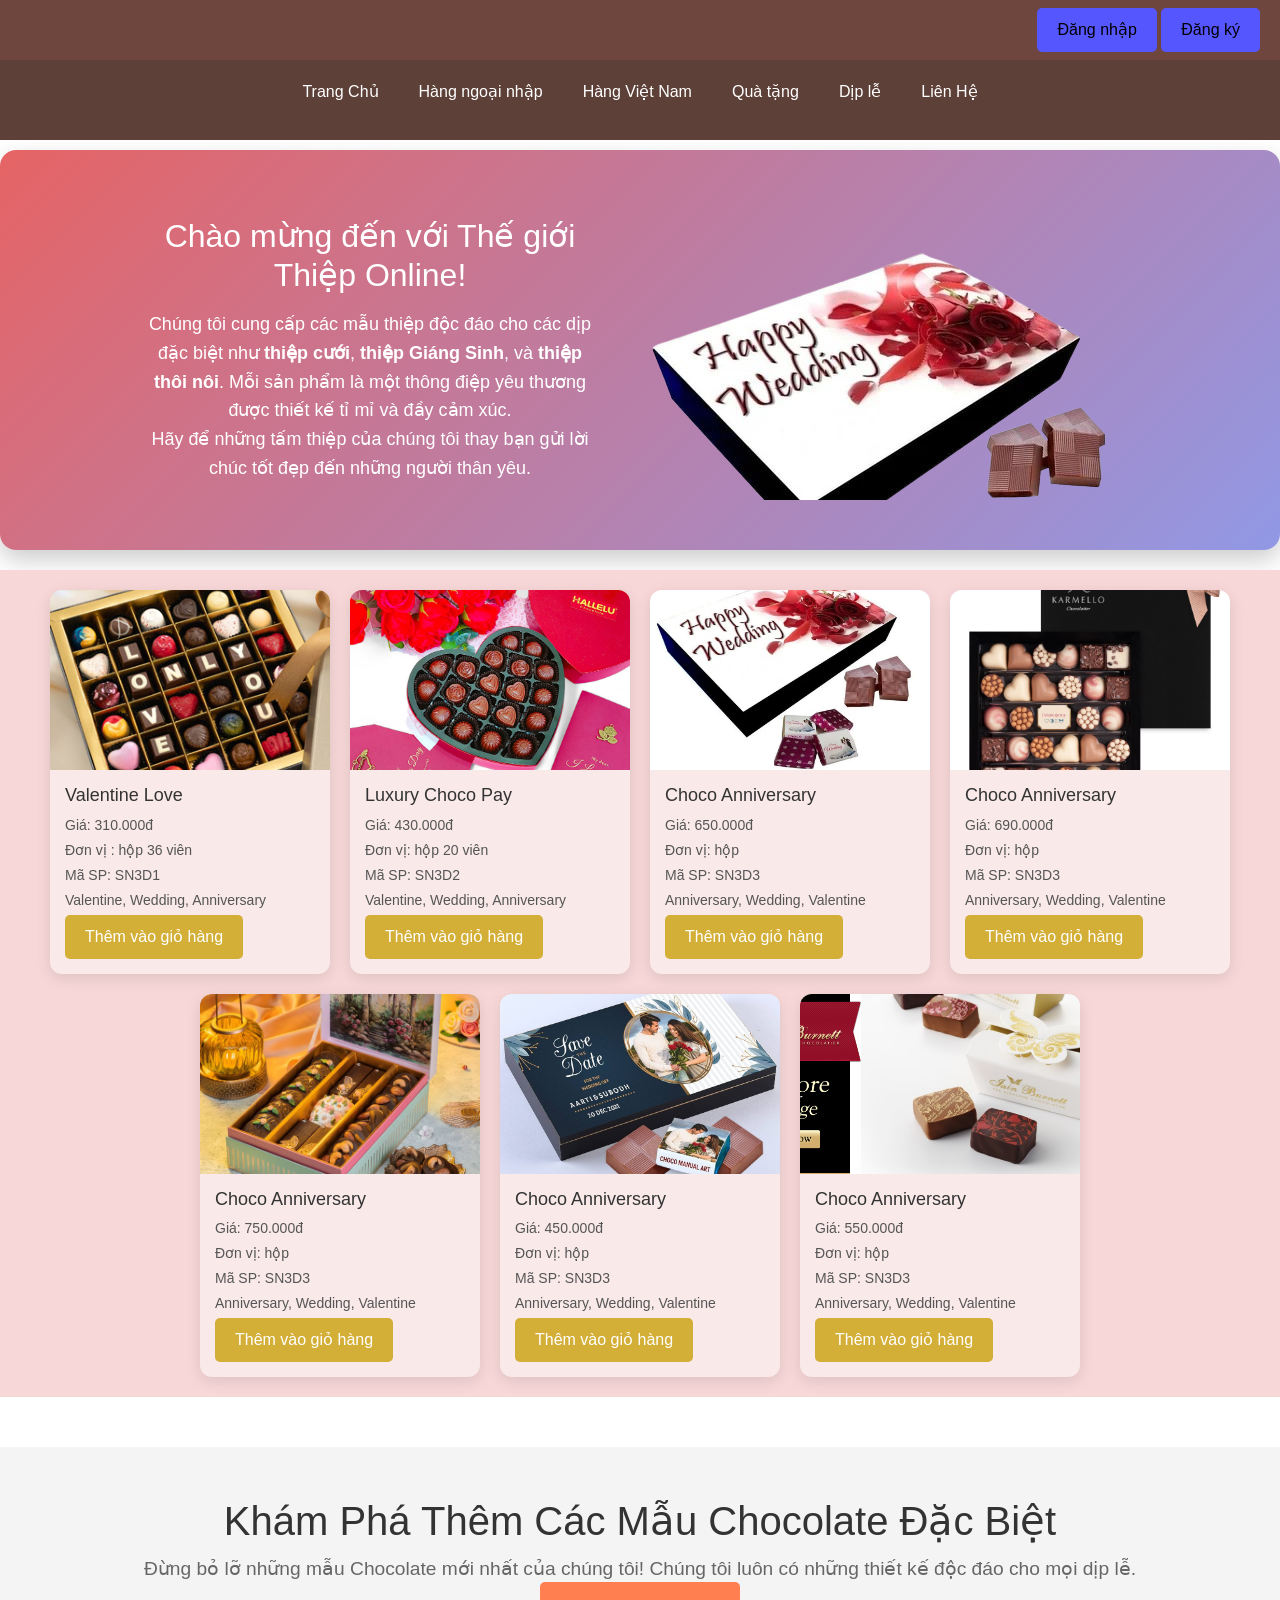
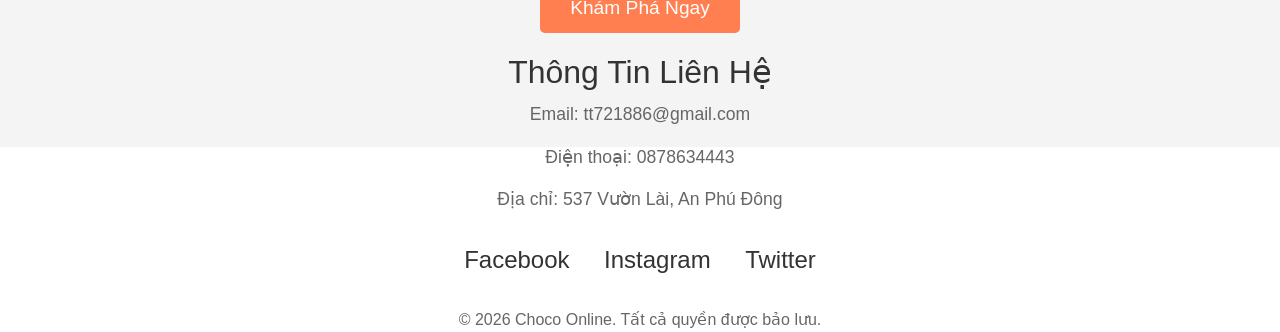
==== Ani.html @ e703107c "upload2" ====
<!DOCTYPE html>
<html lang="en">
<head>
  <meta charset="UTF-8">
  <meta name="viewport" content="width=device-width, initial-scale=1.0">
  <title>Anniversary</title>

 
  <link rel="stylesheet" href="./css/home.css">
  <link rel="stylesheet" href="./js/bootstrap.css">
  <link rel="stylesheet" href="./js/bootstrap.min.css">
  <link rel="stylesheet" href="./css/Login_Signup.css">


  <script src="https://code.jquery.com/jquery-3.6.4.min.js"></script>
  <script src="./js/bootstrap.js"></script>
  <script src="./js/bootstrap.min.js"></script>

  <style>
     
    #section3 {
    background-color: #f4f4f4;
    padding: 50px 20px;
    text-align: center;
    margin-top: 50px;
}

.footer-content {
    max-width: 1200px;
    margin: 0 auto;
}

.cta {
    margin-bottom: 30px;
}

.cta h2 {
    font-size: 2.5em;
    color: #333;
}

.cta p {
    font-size: 1.2em;
    color: #666;
    margin: 10px 0;
}

.cta-btn {
    background-color: #ff7f50;
    color: white;
    padding: 15px 30px;
    text-decoration: none;
    font-size: 1.2em;
    border-radius: 5px;
    transition: background-color 0.3s;
}

.cta-btn:hover {
    background-color: #e06740;
}

.contact-info {
    margin-bottom: 30px;
}

.contact-info h3 {
    font-size: 2em;
    color: #333;
    margin-bottom: 10px;
}

.contact-info p {
    font-size: 1.1em;
    color: #666;
}

.social-links {
    margin-bottom: 30px;
}

.social-links .social-icon {
    text-decoration: none;
    font-size: 1.5em;
    color: #333;
    margin: 0 15px;
    transition: color 0.3s;
}

.social-links .social-icon:hover {
    color: #ff7f50;
}

.footer-bottom {
    font-size: 1em;
    color: #666;
    margin-top: 20px;
}

  
  </style>
  
</head>
<body>

  <header>
    <div id="auth-buttons">
      <button id="login-btn">Đăng nhập</button>
      <button id="signup-btn">Đăng ký</button>

    </div>

    <div id="login-modal" class="modal">
      <div class="modal-content">
        <span class="close" id="close-login">&times;</span>
        <h3>Đăng nhập</h3>
        <form id="login-form">
          <label for="username">Tài khoản:</label>
          <input type="text" id="username" name="username" required>
          <div id="login-username-error" class="error-message"></div>

          <label for="password">Mật khẩu:</label>
          <input type="password" id="password" name="password" required>
          <div id="login-password-error" class="error-message"></div>

          <button type="submit">Đăng nhập</button>
        </form>
        <p class="switch">Chưa có tài khoản? <a href="#" id="switch-to-signup">Đăng ký ngay</a></p>
      </div>
    </div>

    <div id="signup-modal" class="modal">
      <div class="modal-content">
        <span class="close" id="close-signup">&times;</span>
        <h3>Đăng ký</h3>
        <form id="signup-form">
          <label for="new-username">Tên tài khoản:</label>
          <input type="text" id="new-username" name="new-username" required>
          <div id="signup-username-error" class="error-message"></div>

          <label for="new-password">Mật khẩu:</label>
          <input type="password" id="new-password" name="new-password" required>
          <div id="signup-password-error" class="error-message"></div>

          <label for="phone">SĐT:</label>
          <input type="tel" id="phone" name="phone" required>
          <div id="signup-phone-error" class="error-message"></div>

          <label for="email">Email:</label>
          <input type="email" id="email" name="email" required>
          <div id="signup-email-error" class="error-message"></div>

          <button type="submit">Đăng ký</button>
        </form>
        <p class="switch">Đã có tài khoản? <a href="#" id="switch-to-login">Đăng nhập</a></p>
      </div>
    </div>



    <div id="user-info" style="
    display: none;
    display: flex;
    justify-content: flex-end;
    align-items: center;
    gap: 20px;
    padding-right: 20px;
    position: relative;">
    
    <span style="
      position: absolute;
      left: 480px;
      top: 20px;
      font-size: 24px;
      font-weight: bold;
      color: aliceblue;
      font-family: 'Segoe UI', Tahoma, Geneva, Verdana, sans-serif;
      text-shadow: 1px 1px 2px #ccc;">
      ✨ Chào mừng đến với thế giới Love Chocolate ✨
    </span>
  
    <span id="user-name">👤</span>
    <a href="./Giohang.html" style="text-decoration: none;"><span id="cart-count" style="color: black;">🛒</span></a>
    
    <button id="logout-btn" class="logout-button">Đăng xuất</button>

  </div>
  
    
    

     <div id="navheader">
      <ul>
        <li><a href="./home.html">Trang Chủ</a></li>
        <li>
        <a href="#">Hàng ngoại nhập</a>
          <ul id="sub_menu_wedding">
            <li><a href="./MrBeast.html">Mr Beast</a></li>
            <li><a href="./Hershey.html">Her'shey</a></li>
            <li><a href="./Kitkat.html">Kitkat</a></li>
          </ul>
        </li>
        <li>
        <a href="./home.html">Hàng Việt Nam</a>
          <ul id="submenu_thoinoi">
            <li><a href="./Thechoco.html">The Choco</a></li>
            <li><a href="./MaisonMarou.html">Maison Marou</a></li>
          </ul>
        </li>

        <li>
          <a href="#">Quà tặng</a>
          <ul id="submenu_giangsinh">
            <li><a href="./Basic.html">Basic</a></li>
            <li><a href="./Luxury.html">Luxury</a></li>
          </ul>
        </li>


        <li>
          <a href="#">Dịp lễ</a>
          <ul id="submenu_sinhnhat">
            <li><a href="./Ngayle.html">Ngày lễ</a></li>
            <li><a href="./Ani.html">Kỉ niệm</a></li>
          </ul>
        </li>
        <li>
          <a href="#">Liên Hệ</a>
          <ul id="submenu_lienhe">
            <li><a href="#">Phone/Zalo : 0878634443</a></li>
            <li><a href="#">Email : tt721886@gmail.com</a></li>
          </ul>
        
        
        </li>
      </ul>
    </div>
  </header>

  <section id="section1">
    <div class="intro-container">
      <div class="intro-text">
        <h2>Chào mừng đến với Thế giới Thiệp Online!</h2>
        <p>
          Chúng tôi cung cấp các mẫu thiệp độc đáo cho các dịp đặc biệt như 
          <strong>thiệp cưới</strong>, <strong>thiệp Giáng Sinh</strong>, 
          và <strong>thiệp thôi nôi</strong>. Mỗi sản phẩm là một thông điệp yêu thương
          được thiết kế tỉ mỉ và đầy cảm xúc.
        </p>
        <p>
          Hãy để những tấm thiệp của chúng tôi thay bạn gửi lời chúc tốt đẹp 
          đến những người thân yêu.
        </p>
      </div>
      <div class="intro-slider">
        <img id="slider-image" src="./img/DipLe/Anniversary/lux3-removebg-preview.png" alt="Thiệp mẫu">
      </div>
    </div>
  </section>

  <section id="section2">
    <a href="./Giohang.html">
      <div class="product-box">
        <img src="./img/DipLe/Anniversary/vl1.jpg" alt="Tên mẫu" class="product-image" />
        <div class="product-info">
          <h4>Valentine Love</h4>
          <p>Giá: 310.000đ</p>
          <p>Đơn vị : hộp 36 viên</p>
          <p>Mã SP: SN3D1</p>
          <p>Valentine, Wedding, Anniversary</p>
          <button class="add-to-cart" data-name="" data-price="310000" data-id="SN3D1">Thêm vào giỏ hàng</button>
        </div>
      </div>
    </a>

    <a href="./Giohang.html">
      <div class="product-box">
        <img src="./img/DipLe/Anniversary/vl2.jpg" alt="Tên mẫu" class="product-image" />
        <div class="product-info">
          <h4>Luxury Choco Pay</h4>
          <p>Giá: 430.000đ</p>
          <p>Đơn vị: hộp 20 viên</p>
          <p>Mã SP: SN3D2</p>
          <p>Valentine, Wedding, Anniversary</p>
          <button class="add-to-cart" data-name="" data-price="430000" data-id="SN3D2">Thêm vào giỏ hàng</button>
        </div>
      </div>
    </a>

    <a href="./Giohang.html">
      <div class="product-box">
        <img src="./img/DipLe/Anniversary/lux3.webp" alt="Tên mẫu" class="product-image" />
        <div class="product-info">
          <h4>Choco Anniversary</h4>
          <p>Giá: 650.000đ</p>
          <p>Đơn vị: hộp</p>
          <p>Mã SP: SN3D3</p>
          <p>Anniversary, Wedding, Valentine</p>
          <button class="add-to-cart" data-name="" data-price="650000" data-id="SN3D3">Thêm vào giỏ hàng</button>
        </div>
      </div>
    </a>

    <a href="./Giohang.html">
      <div class="product-box">
        <img src="./img/DipLe/Anniversary/lux4.jfif" alt="Tên mẫu" class="product-image" />
        <div class="product-info">
          <h4>Choco Anniversary</h4>
          <p>Giá: 690.000đ</p>
          <p>Đơn vị: hộp</p>
          <p>Mã SP: SN3D3</p>
          <p>Anniversary, Wedding, Valentine</p>
          <button class="add-to-cart" data-name="" data-price="690000" data-id="SN3D3">Thêm vào giỏ hàng</button>
        </div>
      </div>
    </a>
    <a href="./Giohang.html">
      <div class="product-box">
        <img src="./img/DipLe/Anniversary/lux5.webp" alt="Tên mẫu" class="product-image" />
        <div class="product-info">
          <h4>Choco Anniversary</h4>
          <p>Giá: 750.000đ</p>
          <p>Đơn vị: hộp</p>
          <p>Mã SP: SN3D3</p>
          <p>Anniversary, Wedding, Valentine</p>
          <button class="add-to-cart" data-name="" data-price="750000" data-id="SN3D3">Thêm vào giỏ hàng</button>
        </div>
      </div>
    </a>

        <a href="./Giohang.html">
      <div class="product-box">
        <img src="./img/DipLe/Anniversary/lux6.jpg" alt="Tên mẫu" class="product-image" />
        <div class="product-info">
          <h4>Choco Anniversary</h4>
          <p>Giá: 450.000đ</p>
          <p>Đơn vị: hộp</p>
          <p>Mã SP: SN3D3</p>
          <p>Anniversary, Wedding, Valentine</p>
          <button class="add-to-cart" data-name="" data-price="450000" data-id="SN3D3">Thêm vào giỏ hàng</button>
        </div>
      </div>
    </a>
        <a href="./Giohang.html">
      <div class="product-box">
        <img src="./img/DipLe/Anniversary/lux7.png" alt="Tên mẫu" class="product-image" />
        <div class="product-info">
          <h4>Choco Anniversary</h4>
          <p>Giá: 550.000đ</p>
          <p>Đơn vị: hộp</p>
          <p>Mã SP: SN3D3</p>
          <p>Anniversary, Wedding, Valentine</p>
          <button class="add-to-cart" data-name="" data-price="550000" data-id="SN3D3">Thêm vào giỏ hàng</button>
        </div>
      </div>
    </a>



  </section>

  <section id="section3">
    <div class="footer-content">
        <div class="cta">
            <h2>Khám Phá Thêm Các Mẫu Chocolate Đặc Biệt</h2>
            <p>Đừng bỏ lỡ những mẫu Chocolate mới nhất của chúng tôi! Chúng tôi luôn có những thiết kế độc đáo cho mọi dịp lễ.</p>
            <a href="./home.html" class="cta-btn">Khám Phá Ngay</a>
        </div>
        
        <div class="contact-info">
            <h3>Thông Tin Liên Hệ</h3>
            <p>Email: tt721886@gmail.com</p>
            <p>Điện thoại: 0878634443</p>
            <p>Địa chỉ: 537 Vườn Lài, An Phú Đông</p>
        </div>
        
        <div class="social-links">
            <a href="https://facebook.com" target="_blank" class="social-icon">Facebook</a>
            <a href="https://instagram.com" target="_blank" class="social-icon">Instagram</a>
            <a href="https://twitter.com" target="_blank" class="social-icon">Twitter</a>
        </div>
        
        <div class="footer-bottom">
            <p>&copy; 2026 Choco Online. Tất cả quyền được bảo lưu.</p>
        </div>
    </div>
</section>



  <!-- JS Slider -->
  <script>
    const images = [
      './img/DipLe/Anniversary/lux3-removebg-preview.png',
      './img/DipLe/Anniversary/lux4-removebg-preview.png',
      './img/DipLe/Anniversary/lux6-removebg-preview.png',
      './img/DipLe/Anniversary/vl2-removebg-preview.png'
      
    ];

    let index = 0;
    const sliderImg = document.getElementById("slider-image");

    setInterval(() => {
      sliderImg.style.opacity = 0;
      setTimeout(() => {
        index = (index + 1) % images.length;
        sliderImg.src = images[index];
        sliderImg.style.opacity = 1;
      }, 1000);
    }, 3000);
  </script>


  <script>
    document.addEventListener("DOMContentLoaded", () => {
      const isLoggedIn = localStorage.getItem("isLoggedIn") === "true"; 
      const username = localStorage.getItem("username");
  
      const authButtons = document.getElementById("auth-buttons");
      const userInfo = document.getElementById("user-info");
      const nameDisplay = document.getElementById("user-name");
  
      if (isLoggedIn && username) {
        authButtons.style.display = "none";
        userInfo.style.display = "flex";
        if (nameDisplay) {
          nameDisplay.textContent = `👤 ${username}`;
        }
      } else {
        authButtons.style.display = "block";
        userInfo.style.display = "none";
      }
    });
  </script>
<script>
  document.addEventListener('DOMContentLoaded', function () {
    const buttons = document.querySelectorAll('.add-to-cart');

    buttons.forEach(button => {
      button.addEventListener('click', function (e) {
        e.preventDefault();
        e.stopPropagation(); 

        const id = this.getAttribute('data-id');
        const rawName = this.getAttribute('data-name');
        const name = rawName && rawName.trim() !== ""
          ? rawName
          : this.closest('.product-info')?.querySelector('h4')?.textContent.replace('Tên mẫu: ', '') || 'Không tên';
        const price = parseInt(this.getAttribute('data-price')) || 0;

        let cart = JSON.parse(localStorage.getItem('cart')) || [];

        // Check sản phẩm
        const existingProduct = cart.find(p => p.id === id);
        if (!existingProduct) {
          cart.push({ id, name, price, quantity: 1 });
          localStorage.setItem('cart', JSON.stringify(cart));
          alert('Đã thêm vào giỏ hàng!');
        } else {
          existingProduct.quantity += 1;
          localStorage.setItem('cart', JSON.stringify(cart));
          alert('Đã tăng số lượng sản phẩm trong giỏ!');
        }

        // Chuyển đến trang giỏ hàng
        // window.location.href = "./Giohang.html";
      });
    });
  });
</script>

  
  <script src="./js/Login_signup.js"></script>

</body>
</html>
---- css/home.css ----
* {
  margin: 0;
  padding: 0;
  box-sizing: border-box;
}

/* ----------------- CONTAINER ----------------- */
#container {
  height: auto;
  font-family: Arial, sans-serif;
}

/* ----------------- HEADER ----------------- */
header {
  position: fixed;
  top: 0;
  left: 0;
  width: 100%;
  height: 60px;

  background: #6f463d;
  color: #fff;




  
  display: flex;
  align-items: center;
  z-index: 1000;
}

#navheader {
  position: absolute;
  top: 60px;
  width: 100%;
  background: #5D4037;
  
  padding: 10px 0;
}

#navheader ul {
  display: flex;
  list-style: none;
  justify-content: center;
  gap: 20px;
}

#navheader li {
  position: relative;
  color: white;
}

#navheader li a,
#sub_menu_wedding a,
#submenu_thoinoi a,
#submenu_giangsinh a {
  text-decoration: none;
  color: white;
  padding: 10px;
  display: block;
  transition: background 0.3s;
}

#navheader li:hover,
#sub_menu_wedding a:hover,
#submenu_thoinoi a:hover,
#submenu_giangsinh a:hover {
  background-color: #686868;
  border-radius: 5px;
}

/* ----------------- SUBMENU ----------------- */
#sub_menu_wedding,
#submenu_thoinoi,
#submenu_giangsinh,
#submenu_sinhnhat,
#submenu_lienhe {
  display: none;
  position: absolute;
  top: 100%;
  left: 0;
  background-color: #444;
  min-width: 180px;
  list-style: none;
  border-radius: 5px;
  box-shadow: 0px 4px 6px rgba(0, 0, 0, 0.2);
  opacity: 0;
  transform: translateY(10px);
  transition: all 0.3s ease-in-out;
  z-index: 999;
}

#sub_menu_wedding li,
#submenu_thoinoi li,
#submenu_giangsinh li,
#submenu_sinhnhat,
#submenu_lienhe {
  padding: 10px;
}



#navheader li:nth-child(2):hover #sub_menu_wedding,
#navheader li:nth-child(3):hover #submenu_thoinoi,
#navheader li:nth-child(4):hover #submenu_giangsinh,
#navheader li:nth-child(5):hover #submenu_sinhnhat,
#navheader li:nth-child(6):hover #submenu_lienhe {
  display: block;
  opacity: 1;
  transform: translateY(0);
}


/* ----------------- SECTIONS ----------------- */
#section1,
#section2,
#section3 {
  position: relative;
  width: 100%;
  padding: 20px;
  margin-top: 20px;
}

#section1 {
  margin-top: 150px;
  height: 400px;
  padding: 40px 20px;
  background: linear-gradient(135deg, #e66465, #9198e5);
  color: white;
  border-radius: 16px;
  box-shadow: 0 10px 25px rgba(0, 0, 0, 0.2);
  animation: fadeInUp 1s ease forwards;
  display: flex;
  justify-content: center;
  align-items: center;
  text-align: center;
  transition: transform 0.3s ease;
}

#section1:hover {
  transform: scale(1.01);
}

/* hiệu ứng xuất hiện mượt */
@keyframes fadeInUp {
  from {
    opacity: 0;
    transform: translateY(40px);
  }
  to {
    opacity: 1;
    transform: translateY(0);
  }
}


#section1 h2 {
  font-size: 32px;
  margin-bottom: 16px;
  animation: slideInDown 1s ease-in-out;
}

#section1 p {
  font-size: 18px;
  max-width: 700px;
  margin: auto;
  line-height: 1.6;
  animation: slideInUp 1s ease-in-out;
}

/* Hiệu ứng phụ cho nội dung */
@keyframes slideInDown {
  from {
    opacity: 0;
    transform: translateY(-20px);
  }
  to {
    opacity: 1;
    transform: translateY(0);
  }
}

@keyframes slideInUp {
  from {
    opacity: 0;
    transform: translateY(20px);
  }
  to {
    opacity: 1;
    transform: translateY(0);
  }
}


#section2 {
  height: auto;
  padding: 20px;
  margin-top: 20px;
  display: flex;
  flex-wrap: wrap;
  gap: 20px;
  justify-content: center;
  background-color: #f7d7d7;
  border: none;
}

/* Ô sản phẩm */
a {
  text-decoration: none;
}
.product-box {
  width: 280px;
  background-color: rgb(249, 233, 233);
  border-radius: 12px;
  box-shadow: 0 4px 15px rgba(0, 0, 0, 0.1);
  overflow: hidden;
  transition: transform 0.3s ease;
}

.product-box:hover {
  transform: translateY(-5px);
}

/* Hình ảnh  */
.product-image {
  width: 100%;
  height: 180px;
  object-fit: cover;
}

/* Thông tin sản phẩn */
.product-info {
  padding: 15px;
}

.product-info h4 {
  font-size: 18px;
  margin-bottom: 8px;
  color: #333;
}

.product-info p {
  margin: 4px 0;
  color: #555;
  font-size: 14px;
}
.section-title {
  text-align: center;
  font-size: 28px;
  font-weight: bold;
  margin: 40px 0 20px 0;
  color: #000000;
  font-family: 'Arial', sans-serif;
  letter-spacing: 1px;
}


#section3 {
  height: 300px;
  /* border: 1px solid rgb(203, 24, 24); */
}

/* ----------------- NAV NEWS ----------------- */
#nav_news {
  display: flex;
  gap: 10px;
  margin-top: 10px;
  overflow-x: auto;
}

#nav_news article {
  flex: 0 0 180px;
  height: 100%;
  background-color: gray;
  border-radius: 10px;
}





/* -----------------ảnh chạy home------------ */

.intro-container {
  display: flex;
  justify-content: space-between;
  align-items: center;
  gap: 40px;
  max-width: 1000px;
  margin: auto;
  height: 100%;
}

.intro-text {
  flex: 1;
  font-size: 18px;
  line-height: 1.6;
}


.intro-slider {
  position: relative;
  width: 100%;
  max-width: 500px;
  height: 300px;
  overflow: hidden;
}

.intro-slider img {
  width: 100%;
  height: auto;
  opacity: 1;
  transition: opacity 1s ease-in-out;
}

#home-page {
  padding: 20px;
}

.product-card {
  border: 1px solid #ccc;
  background: #FFF8F0;
  padding: 15px;
  border-radius: 10px;
  width: 180px;
  text-align: center;
  text-decoration: none;
}

.product-card button {
  background-color: #e61d1d;
  color: white;
  border: none;
  padding: 8px;
  border-radius: 5px;
  cursor: pointer;
}

.product-card button:hover {
  background-color: #c01515;
}

.add-to-cart {
  background-color:  #D4AF37;
  color: white;
  border: none;
  padding: 10px 20px;
  text-align: center;
  text-decoration: none;
  display: inline-block;
  font-size: 16px;
  cursor: pointer;
  border-radius: 5px;
}

.add-to-cart:hover {
  background-color:  #b8962e;
}


/* Modal Login/Register */
.modal {
  display: none;
  position: fixed;
  z-index: 999;
  left: 0;
  top: 0;
  width: 100%;
  height: 100%;
  background-color: rgba(0, 0, 0, 0.5);
}

.modal-content {
  background-color: white;
  margin: 15% auto;
  padding: 20px;
  width: 300px;
  border-radius: 8px;
  text-align: center;
}

.modal-content input {
  width: 90%;
  padding: 8px;
  margin: 10px 0;
}

.modal-content button {
  padding: 8px 20px;
  background-color: #28a745;
  color: white;
  border: none;
  border-radius: 4px;
}

.modal-content button:hover {
  background-color: #218838;
}

.close {
  float: right;
  cursor: pointer;
  font-size: 24px;
}
/* Lớp vô hiệu hóa hiệu ứng hover khi modal mở */
.navheader-no-hover {
  pointer-events: none;
}

.navheader-no-hover a {
  pointer-events: none;
  cursor: default;
}
#logout-btn {
  margin-top: 10px;
  display: block; 
  background: #D4AF37;
  color: #000;
  border: none;
  
}


#section3 {
  background-color: #f4f4f4;
  padding: 50px 20px;
  text-align: center;
  margin-top: 50px;
}

.footer-content {
  max-width: 1200px;
  margin: 0 auto;
}

.cta {
  margin-bottom: 30px;
}

.cta h2 {
  font-size: 2.5em;
  color: #333;
}

.cta p {
  font-size: 1.2em;
  color: #666;
  margin: 10px 0;
}

.cta-btn {
  background-color: #ff7f50;
  color: white;
  padding: 15px 30px;
  text-decoration: none;
  font-size: 1.2em;
  border-radius: 5px;
  transition: background-color 0.3s;
}

.cta-btn:hover {
  background-color: #e06740;
}

.contact-info {
  margin-bottom: 30px;
}

.contact-info h3 {
  font-size: 2em;
  color: #333;
  margin-bottom: 10px;
}

.contact-info p {
  font-size: 1.1em;
  color: #666;
}

.social-links {
  margin-bottom: 30px;
}

.social-links .social-icon {
  text-decoration: none;
  font-size: 1.5em;
  color: #333;
  margin: 0 15px;
  transition: color 0.3s;
}

.social-links .social-icon:hover {
  color: #ff7f50;
}

.footer-bottom {
  font-size: 1em;
  color: #666;
  margin-top: 20px;
}

#personal-info {
  position: absolute;
  top: 2px;
  left: 10px;
  
  padding: 10px 12px;
  border-radius: 8px;
  font-size: 14px;
  box-shadow: 0 0 5px rgba(0,0,0,0.1);
  line-height: 1.2;
  z-index: 1000;
}
---- css/Login_Signup.css ----
/* Auth Buttons  */
#auth-buttons {
  position: fixed;
  top: 8px;
  right: 20px;
  z-index: 1000;
  display: flex;
  gap: 10px;
}

#auth-buttons button {
  padding: 10px 20px;
  background-color: rgb(86, 86, 255);
  color: #000;
  border: none;
  border-radius: 5px;
  cursor: pointer;
  font-size: 16px;
  transition: background-color 0.3s;
}

#auth-buttons button:hover {
  background-color: #f88ddf;
  color: #fff;
}

/* Modal Overlay */
.modal {
  display: none;
  position: fixed;
  z-index: 999;
  left: 0;
  top: 0;
  width: 100%;
  height: 100%;
  overflow: auto;
  background-color: rgba(0, 0, 0, 0.5);
}

/* Modal Content  */
.modal-content {
  background-color: #ffa4cd;
  margin: 8% auto;
  padding: 25px 30px;
  border-radius: 12px;
  width: 350px;
  max-width: 90%;
  position: relative;
  box-shadow: 0 0 15px rgba(0, 0, 0, 0.3);
  animation: fadeIn 0.3s ease-in-out;
  text-align: center;
}

/*  nút đóng  */
.close {
  position: absolute;
  top: 12px;
  right: 15px;
  font-size: 22px;
  color: #333;
  cursor: pointer;
}

/* Form đầu vào */
.modal-content form input {
  width: 100%;
  padding: 10px 12px;
  margin: 8px 0 14px;
  border: 1px solid #ccc;
  border-radius: 6px;
  font-size: 15px;
}

/* nút submit */
.modal-content form button {
  width: 100%;
  padding: 10px;
  background-color: #828282;
  color: white;
  border: none;
  border-radius: 6px;
  font-size: 16px;
  font-weight: bold;
  cursor: pointer;
  transition: background-color 0.2s ease;
}

.modal-content form button:hover {
  background-color: #218838;
}


.switch {
  margin-top: 15px;
}

.switch a {
  color: #ff0000;
  text-decoration: none;
  font-weight: bold;
}

.switch a:hover {
  text-decoration: underline;
}

/* mờ dần */
@keyframes fadeIn {
  from { opacity: 0; transform: scale(0.95); }
  to { opacity: 1; transform: scale(1); }
}


.error-message {
  color: red;
  font-size: 12px;
  margin-top: 5px;
}


/* Đăng xuất */
.logout-button {
  background-color: #dc3545;
  color: white;
  border: none;
  padding: 8px 16px;
  border-radius: 20px;
  font-weight: bold;
  font-family: 'Segoe UI', Tahoma, Geneva, Verdana, sans-serif;
  box-shadow: 0 4px 6px rgba(0, 0, 0, 0.1);
  transition: background-color 0.3s ease, transform 0.2s ease;
}

.logout-button:hover {
  background-color: #c82333;
  transform: scale(1.05);
  cursor: pointer;
}
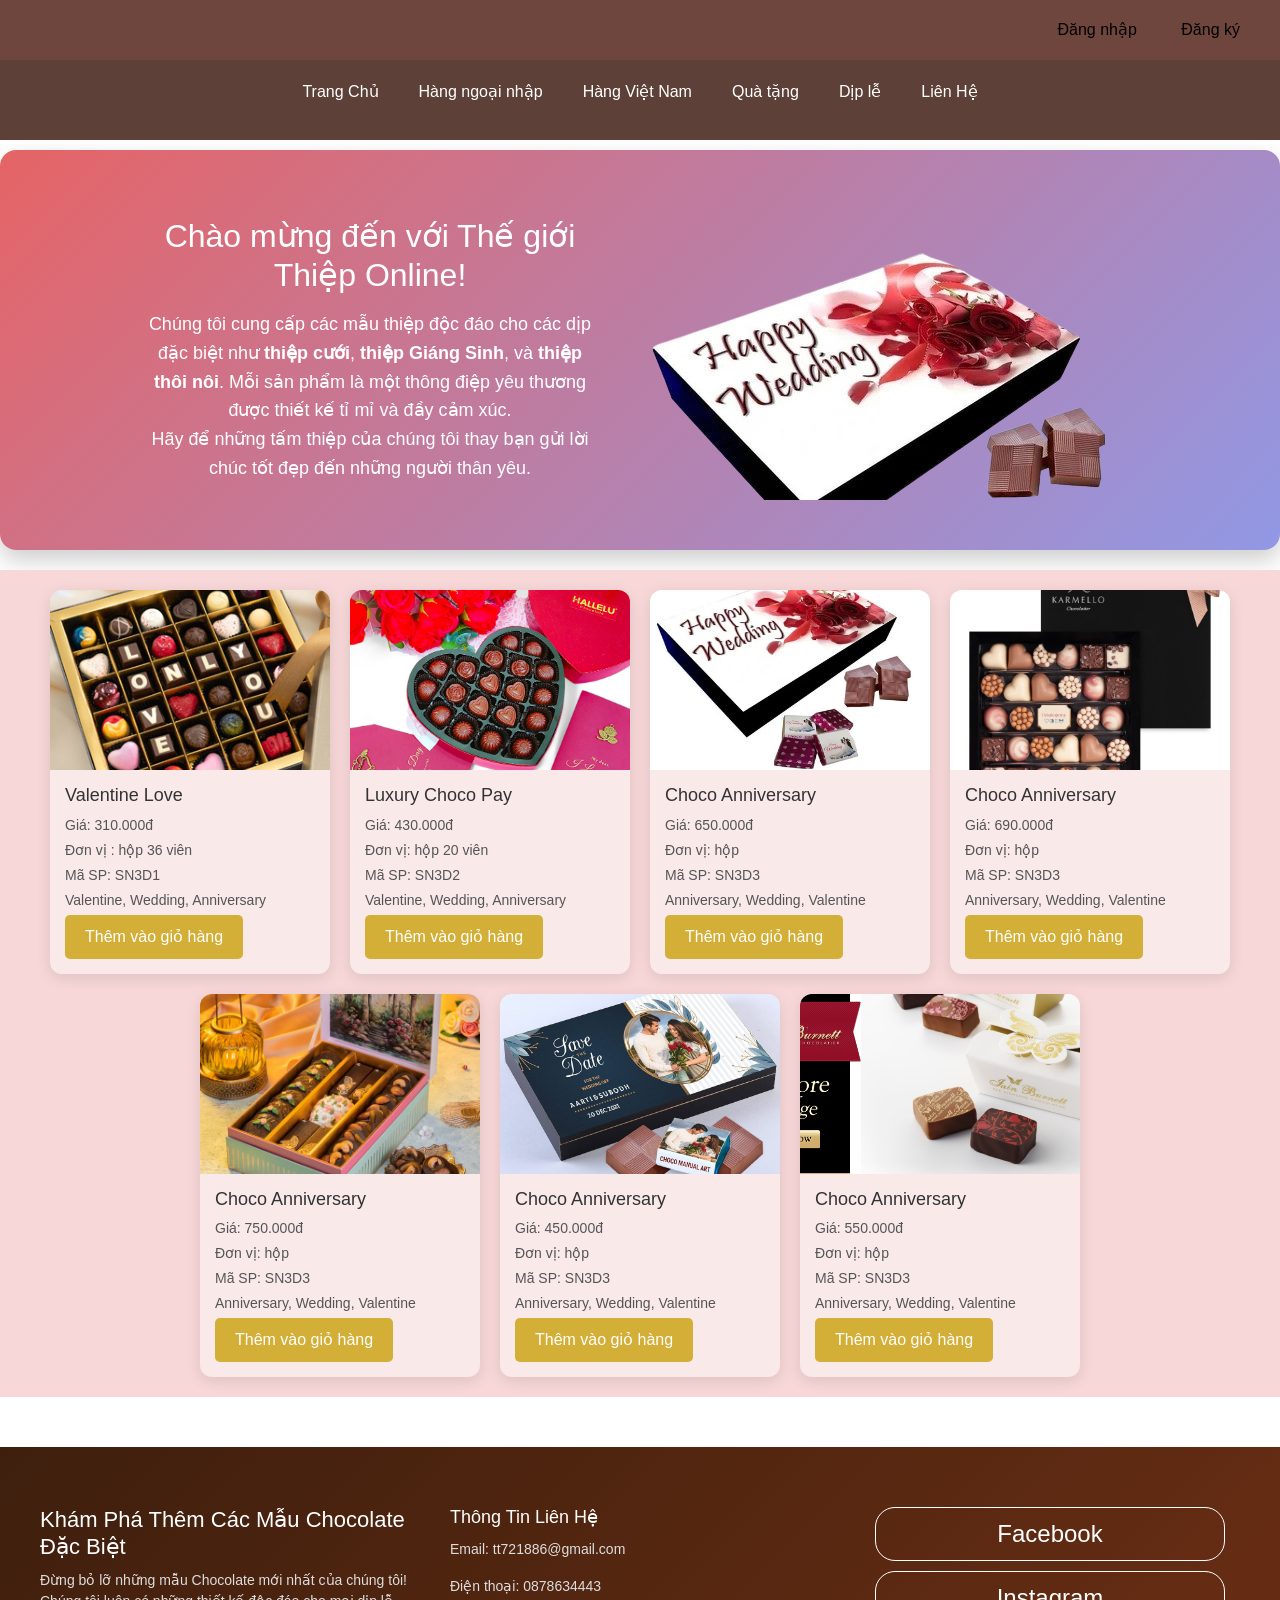
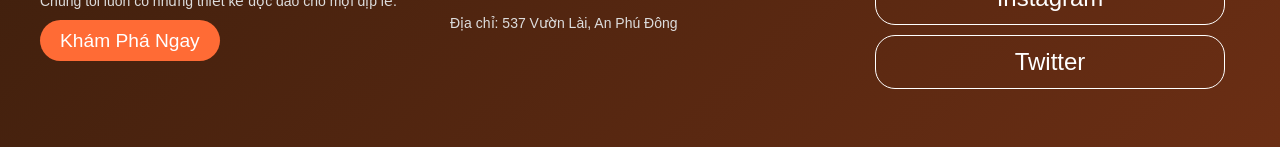
==== commit fceb0513: "last_version" ====
--- a/Ani.html
+++ b/Ani.html
@@ -16,88 +16,7 @@
   <script src="./js/bootstrap.js"></script>
   <script src="./js/bootstrap.min.js"></script>
 
-  <style>
-     
-    #section3 {
-    background-color: #f4f4f4;
-    padding: 50px 20px;
-    text-align: center;
-    margin-top: 50px;
-}
-
-.footer-content {
-    max-width: 1200px;
-    margin: 0 auto;
-}
-
-.cta {
-    margin-bottom: 30px;
-}
-
-.cta h2 {
-    font-size: 2.5em;
-    color: #333;
-}
-
-.cta p {
-    font-size: 1.2em;
-    color: #666;
-    margin: 10px 0;
-}
-
-.cta-btn {
-    background-color: #ff7f50;
-    color: white;
-    padding: 15px 30px;
-    text-decoration: none;
-    font-size: 1.2em;
-    border-radius: 5px;
-    transition: background-color 0.3s;
-}
-
-.cta-btn:hover {
-    background-color: #e06740;
-}
-
-.contact-info {
-    margin-bottom: 30px;
-}
-
-.contact-info h3 {
-    font-size: 2em;
-    color: #333;
-    margin-bottom: 10px;
-}
-
-.contact-info p {
-    font-size: 1.1em;
-    color: #666;
-}
-
-.social-links {
-    margin-bottom: 30px;
-}
-
-.social-links .social-icon {
-    text-decoration: none;
-    font-size: 1.5em;
-    color: #333;
-    margin: 0 15px;
-    transition: color 0.3s;
-}
-
-.social-links .social-icon:hover {
-    color: #ff7f50;
-}
-
-.footer-bottom {
-    font-size: 1em;
-    color: #666;
-    margin-top: 20px;
-}
-
-  
-  </style>
+  
   
 </head>
 <body>
@@ -379,9 +298,7 @@
             <a href="https://twitter.com" target="_blank" class="social-icon">Twitter</a>
         </div>
         
-        <div class="footer-bottom">
-            <p>&copy; 2026 Choco Online. Tất cả quyền được bảo lưu.</p>
-        </div>
+       
     </div>
 </section>
 
--- a/css/home.css
+++ b/css/home.css
@@ -3,6 +3,7 @@
   padding: 0;
   box-sizing: border-box;
 }
+
 
 /* ----------------- CONTAINER ----------------- */
 #container {
@@ -120,6 +121,7 @@
   width: 100%;
   padding: 20px;
   margin-top: 20px;
+ 
 }
 
 #section1 {
@@ -141,6 +143,7 @@
 #section1:hover {
   transform: scale(1.01);
 }
+
 
 /* hiệu ứng xuất hiện mượt */
 @keyframes fadeInUp {
@@ -423,7 +426,7 @@
 
 
 #section3 {
-  background-color: #f4f4f4;
+  background-color: #f5f5f6;
   padding: 50px 20px;
   text-align: center;
   margin-top: 50px;
@@ -512,3 +515,98 @@
   line-height: 1.2;
   z-index: 1000;
 }
+
+#section3 {
+  background: linear-gradient(135deg, #3e1f0d, #6b2e14);
+  padding: 60px 20px 30px;
+  margin-top: 50px;
+  color: white;
+}
+
+.footer-content {
+  max-width: 1200px;
+  margin: 0 auto;
+  display: grid;
+  grid-template-columns: repeat(auto-fit, minmax(250px, 1fr));
+  gap: 30px;
+  text-align: left;
+}
+
+/* CTA */
+.cta {
+  margin-bottom: 0;
+}
+
+.cta h2 {
+  font-size: 22px;
+  color: white;
+  margin-bottom: 10px;
+}
+
+.cta p {
+  font-size: 14px;
+  color: #ddd;
+  margin-bottom: 15px;
+}
+
+.cta-btn {
+  background-color: #ff6b35;
+  color: white;
+  padding: 10px 20px;
+  text-decoration: none;
+  border-radius: 25px;
+  transition: all 0.3s ease;
+}
+
+.cta-btn:hover {
+  background-color: #ff8c5a;
+  transform: scale(1.05);
+}
+
+/* Contact */
+.contact-info {
+  margin-bottom: 0;
+}
+
+.contact-info h3 {
+  font-size: 18px;
+  color: white;
+  margin-bottom: 10px;
+}
+
+.contact-info p {
+  font-size: 14px;
+  color: #ddd;
+}
+
+/* Social */
+.social-links {
+  margin-bottom: 0;
+  display: flex;
+  flex-direction: column;
+  gap: 10px;
+}
+
+.social-links .social-icon {
+  text-decoration: none;
+  color: white;
+  padding: 8px 12px;
+  border: 1px solid white;
+  border-radius: 20px;
+  text-align: center;
+  transition: all 0.3s ease;
+}
+
+.social-links .social-icon:hover {
+  background: white;
+  color: #6b2e14;
+}
+
+/* Bottom */
+.footer-bottom {
+  grid-column: 1 / -1;
+  text-align: center;
+  font-size: 13px;
+  color: #ccc;
+  margin-top: 20px;
+}
--- a/css/Login_Signup.css
+++ b/css/Login_Signup.css
@@ -6,7 +6,12 @@
   z-index: 1000;
   display: flex;
   gap: 10px;
+  
 }
+#login-btn, #signup-btn {
+  background-color: transparent !important;
+}
+
 
 #auth-buttons button {
   padding: 10px 20px;
